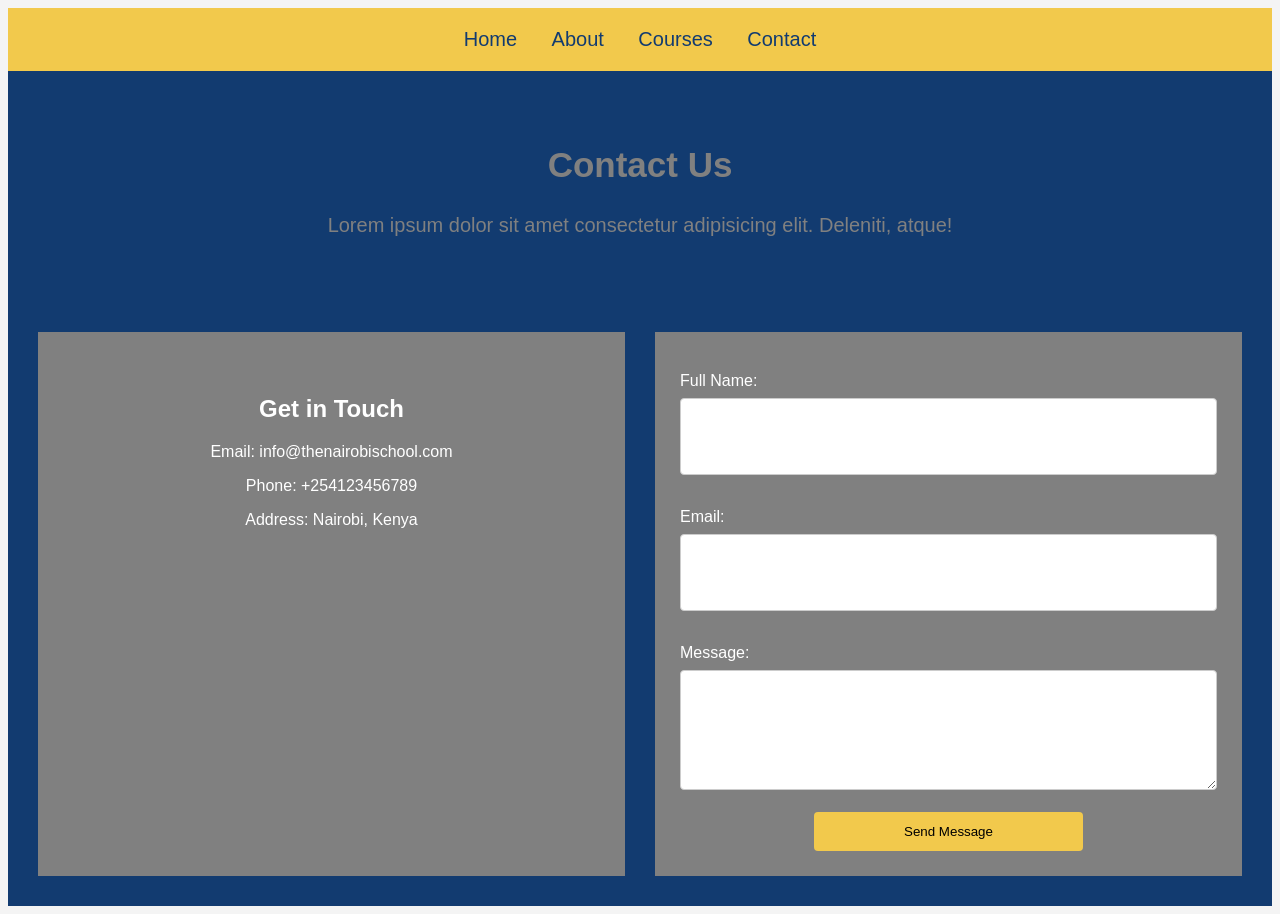
==== contact.html @ cfe2e6cf "initial commit" ====
<!DOCTYPE html>
<html lang="en">
<head>
    <meta charset="UTF-8">
    <meta name="viewport" content="width=device-width, initial-scale=1.0">
    <title>Contact  | The Nairobi School</title>
    <link rel="stylesheet" href="assets/style.css">
</head>
<body>
    <!-- navigation section -->
     <nav>
        <a href="home.html">Home</a>
        <a href="about.html">About</a>
        <a href="courses.html">Courses</a>
        <a href="contact.html">Contact</a>
     </nav>
     <!-- Hero-section -->

     <section class="hero-contact">
        <h1>Contact Us</h1>
        <p>Lorem ipsum dolor sit amet consectetur adipisicing elit. Deleniti, atque!</p>
     </section>
     
     <section class="main-section">
        <div class="info">
            <img src="https://images.unsplash.com/photo-1767243303669-7afee65619cf?w=600&auto=format&fit=crop&q=60&ixlib=rb-4.1.0&ixid=NHwxMjA3fDA%3D" alt="">
            <h2>Get in Touch</h2>
            <p>Email: info@thenairobischool.com</p>
            <p>Phone: +254123456789</p>
            <p>Address: Nairobi, Kenya</p>
        </div>

        <div class="form">
            <form action="">
                <label for="fullname">Full Name:</label>
                <input type="text" id="fullname" name="fullname">
                <br><br>
                <label for="email">Email:</label>
                <input type="email" id="email" name="email">
                <br><br>
                <label for="message">Message:</label>
                <textarea id="message" name="message"></textarea> 
                <br><br>
                <button type="submit">Send Message</button>
            </form>
        </div>
     </section>



</body>
</html>
---- assets/style.css ----
body{
    margin: none;
    font-family: Arial,sans-serif;
    background-color: #f4f4f4;
    color: #333;
}
nav{
    background-color: #f2C94C;
    padding: 20px;
    text-align: center;
}
nav a{
    color:#123B70;
    text-decoration: none;
    margin: 0 15px;
    font-size: 20px;
}
section{
    background-color: #123B70;
    color: white;
    text-align: center;
    padding: 50px 20px;

}
.hero h1{
    font-size: 40px;
    margin-bottom: 20px;
}
.hero p{
    font-size: 25px;
    line-height: 1.6;
}
.hero button{
    background-color: #f2C94C;
    color: white;
    border: none;
    padding: 12px 25px;
    margin-top: 20px;
    border-radius: 5px;
    cursor: pointer;
}
.columns {
     display: flex;
     flex-direction: row;
     gap: 30px;
     padding: 30px;
     color:grey;
     text-align: center;
    
}
.hero-contact{
    background-color:#123B70;
    color:grey;
    text-align: center;
    padding: 45px 20px;
}
.hero-contact h1{
    font-size: 35px;
}
.hero-contact p{
    font-size: 20px;
}
.main-section{
    display: flex;
    gap: 30px;
    padding: 30px;
}
.info,
.form{
    background-color:grey;
    padding: 25px;
    flex: 1;
}
.info img{
    width: 100%;
    height: auto;

}
label{
    display: block;
    margin-top: 15px;
    margin-bottom: 8px;
    text-align: left;
}
input[type="text"],
input[type="email"]{
    width: 100%;
    padding: 30px;
    box-sizing: border-box;
    border: 1px solid #ccc;
    border-radius: 4px;
} 
textarea{
    width: 100%;
    padding: 30px;
    box-sizing: border-box;
    border: 1px solid #ccc;
    border-radius: 4px;
    min-height: 120px;
    resize: vertical;
}
button[type="submit"]{
    width: 50%;
    padding:12px;
    background-color: #f2C94C;
    color: black;
    border:none;
    border-radius: 4px;
    
}
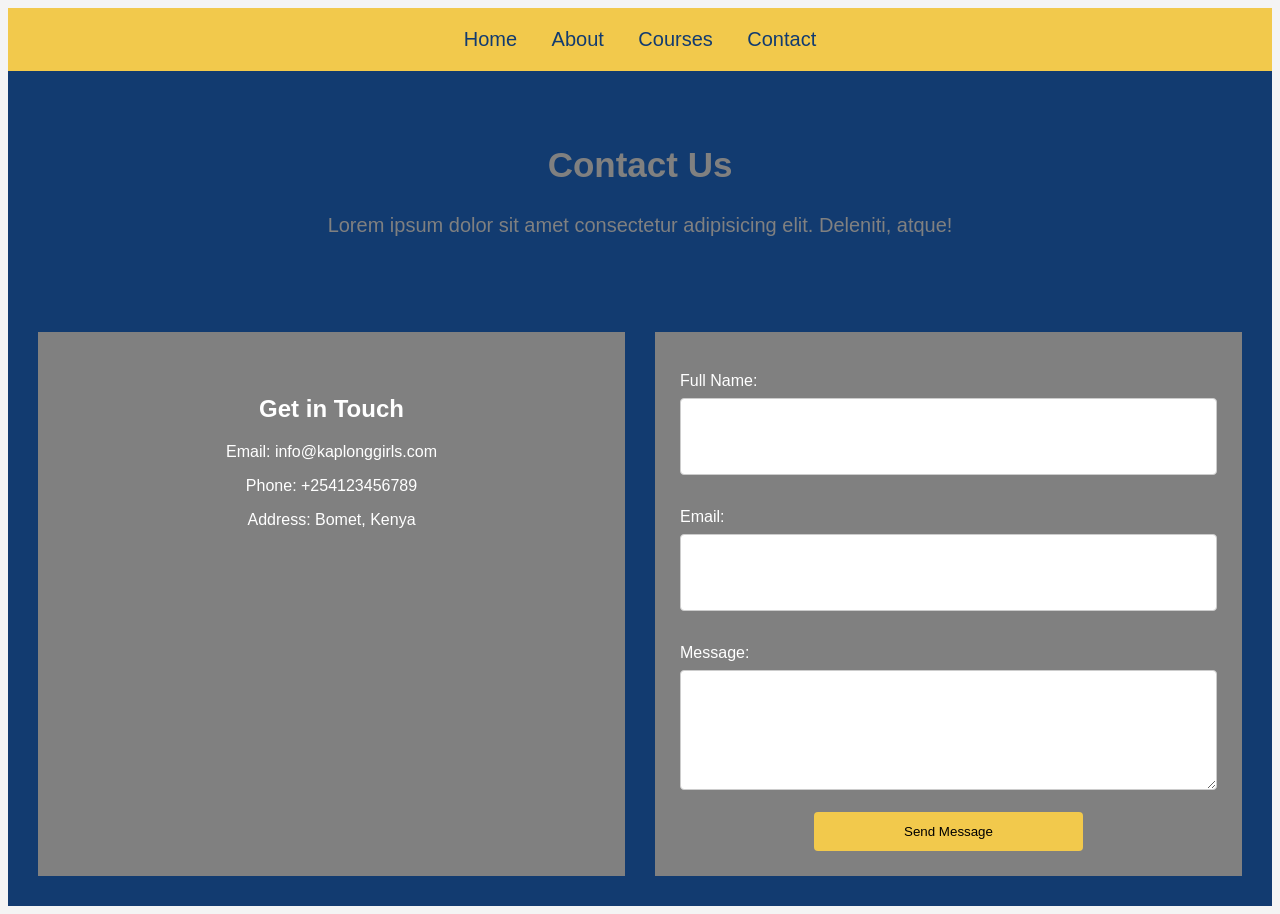
==== commit eccd1b0d: "Changed school name to kaplong girls" ====
--- a/contact.html
+++ b/contact.html
@@ -3,7 +3,7 @@
 <head>
     <meta charset="UTF-8">
     <meta name="viewport" content="width=device-width, initial-scale=1.0">
-    <title>Contact  | The Nairobi School</title>
+    <title>Contact  | Kaplong Girls</title>
     <link rel="stylesheet" href="assets/style.css">
 </head>
 <body>
@@ -25,9 +25,9 @@
         <div class="info">
             <img src="https://images.unsplash.com/photo-1767243303669-7afee65619cf?w=600&auto=format&fit=crop&q=60&ixlib=rb-4.1.0&ixid=NHwxMjA3fDA%3D" alt="">
             <h2>Get in Touch</h2>
-            <p>Email: info@thenairobischool.com</p>
+            <p>Email: info@kaplonggirls.com</p>
             <p>Phone: +254123456789</p>
-            <p>Address: Nairobi, Kenya</p>
+            <p>Address: Bomet, Kenya</p>
         </div>
 
         <div class="form">
